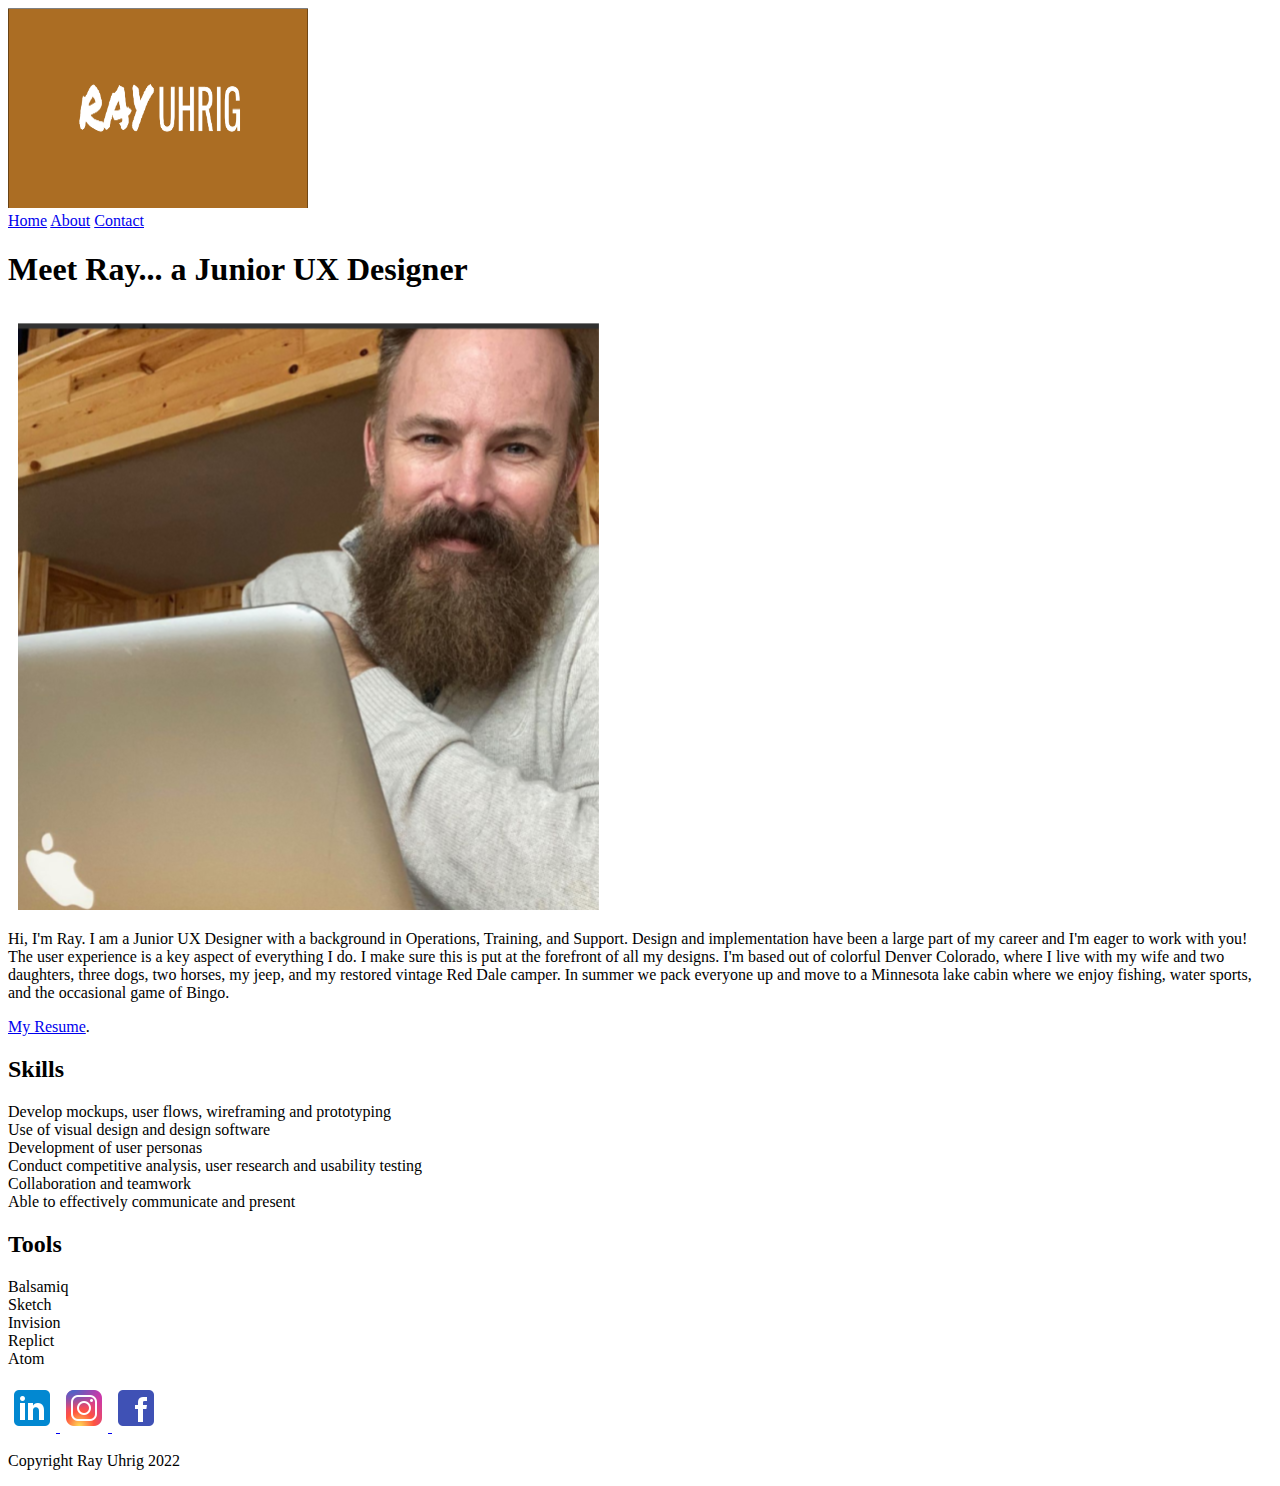
==== about.html @ 43e6d3c8 "Initial commit" ====
<!DOCTYPE html>
<html>

<head>
  <meta charset="utf-8">
  <meta name="author" content="Ray Uhrig">
  <meta name="description" content="My Portfolio">
  <title>My Portfolio</title>
</head>

<body>
  <nav>

    <header>
      <div>
      
        <img src="assets/imgs/my_logo.png" alt="logo" style="width:300px;height:200px;">
        <nav>
          <a href="index.html" target="_blank">Home</a>
          <a href="about.html" target="_blank">About</a>
          <a href="#contact">Contact</a>
        </nav>
      </div>
    </header>

  
    <div>
        <h1>
            Meet Ray... a Junior UX Designer
        </h1>
       
        
          
        </div>
        <div>
          <!-- open row that holds (2) columns for project -->
          <div>
            <!-- open first column (used for image) -->
            <picture>
              <img src="assets/imgs/ray1.png" media="(max-width:767px)"alt="ray"> 
            </picture>
           
          </div><!-- end first column -->
          <div>
            <!-- open second column (used for text) -->
            
            <p>
              <!-- open paragraph -->
              Hi, I'm Ray.  I am a Junior UX Designer with a background in Operations, Training, and Support.  
              Design and implementation have been a large part of my career and I'm eager to work with you!
              The user experience is a key aspect of everything I do.  I make sure this is put at the forefront 
              of all my designs.
              I'm based out of colorful Denver Colorado, where I live with my wife and two daughters, three dogs, 
              two horses, my jeep, and my restored vintage Red Dale camper.  In summer we pack everyone up and move to a Minnesota lake cabin where we enjoy fishing, water sports, and the occasional game of Bingo.             </p><!-- end paragraph -->
            <p>
              <a href="assets/files/Ray_Uhrig_Resume_2022.pdf">My Resume</a>.</p>
            </p>
            <div>
                <h2>Skills</h2>
            </div>
                <li>
                    Develop mockups, user flows, wireframing and prototyping
                </li>
                <li>
                    Use of visual design and design software
                </li>
                <li>
                    Development of user personas
                </li>
                <li>
                    Conduct competitive analysis, user research and usability testing
                </li>
                <li>
                    Collaboration and teamwork 
                </li>
                <li>
                    Able to effectively communicate and present 
                </li>
                <div>
                    <h2>Tools</h2>
                </div>
                    <li>
                        Balsamiq
                    </li>
                    <li>
                        Sketch
                    </li>
                    <li>
                        Invision
                    </li>
                    <li>
                        Replict
                    </li>
                    <li>
                        Atom
                    </li>
            <div>
                <p>
                    
                </p>
            </div>
            
          </div><!-- end second column -->
        </div><!-- end
        

    <footer>
      <footer id="contact"></footer>
      <h2>Get in Touch</h2>
      <p>
        Do you have a UX Design project you are needing help with? If so let me know. I love to set up a time to chat with you about it.
        Call:
        <a href=3031234567> 303.123.4567 </a>
        or email me:
      </p>
      <div>
        <a href="mailto:uhrig97@gmail.com">Email me</a>
     
      </div>
      <div>
        <div>
          <!--Social Media Layout and Placeholders-->
          <a href="https://www.linkedin.com/in/rayuhrig/" target="_blank">
            <img src="assets/imgs/icons8-linkedin-48.png">
          </a>
          <a href="https://www.instagram.com/justaguynamedray/" target="_blank">
            <img src="assets/imgs/icons8-instagram-48.png">
          </a>
          <a href="https://www.facebook.com/ray.uhrig/">
            <img src="assets/imgs/icons8-facebook-48.png">
          </a>
        </div>
        <p>Copyright Ray Uhrig 2022</p>
      </div>
    </footer>
  </div>
</body>

</html>
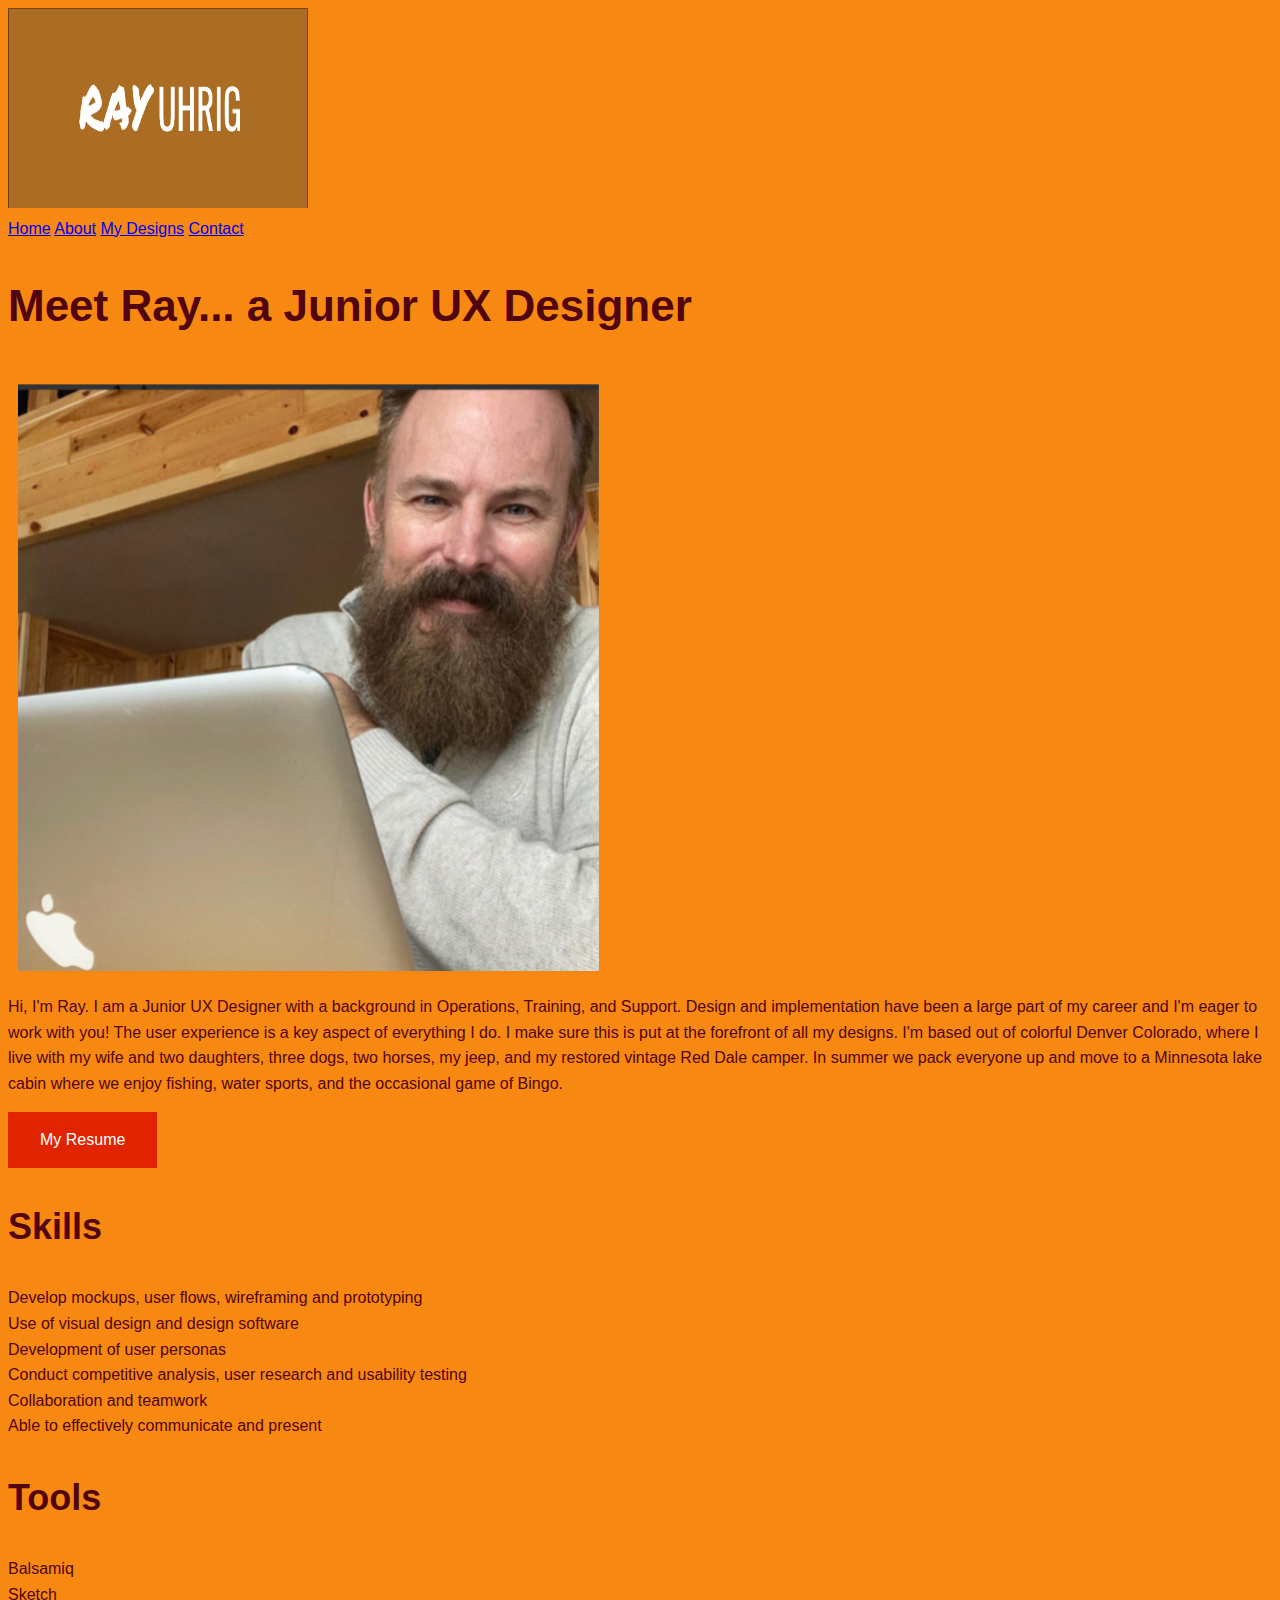
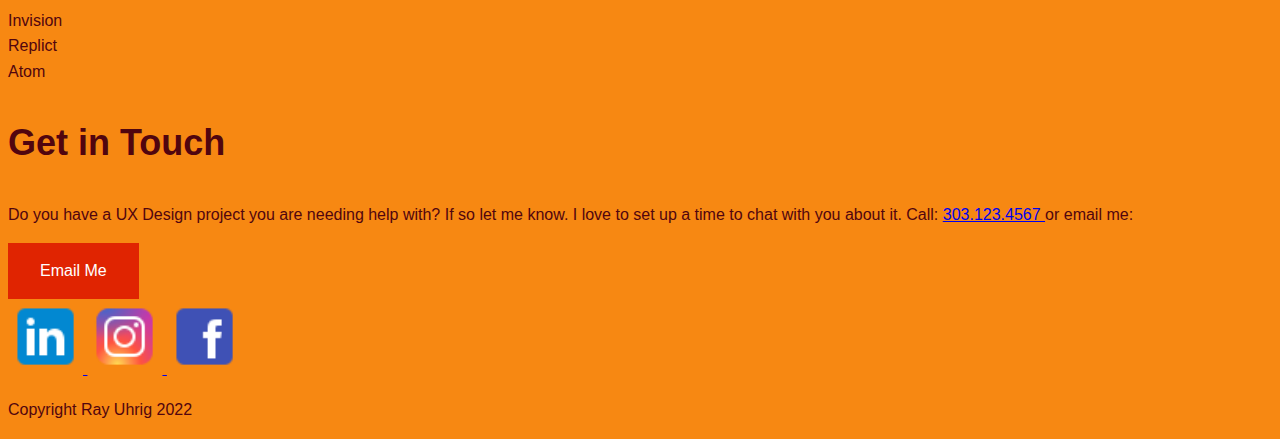
==== commit 22895e78: "update" ====
--- a/about.html
+++ b/about.html
@@ -1,139 +1,157 @@
 <!DOCTYPE html>
 <html>
+  <head>
+    <meta name="viewport" content="width=device-width, initial-scale=1" />
+    <link rel="stylesheet" type="text/css" href="css/style.css" />
+    <meta charset="utf-8" />
+    <meta name="author" content="Ray Uhrig" />
+    <meta name="description" content="My Portfolio" />
+    <title>My Portfolio</title>
+  </head>
 
-<head>
-  <meta charset="utf-8">
-  <meta name="author" content="Ray Uhrig">
-  <meta name="description" content="My Portfolio">
-  <title>My Portfolio</title>
-</head>
+  <body>
+    <link rel="stylesheet" href="./css/styles.css" />
+    <nav>
+      <header>
+        <div>
+          <img
+            src="assets/imgs/my_logo.png"
+            alt="logo"
+            style="width: 300px; height: 200px"
+          />
+          <nav>
+            <a href="index.html" target="_blank">Home</a>
+            <a href="about.html" target="_blank">About</a>
+            <a href="olive.html" target="_blank">My Designs</a>
+            <a href="#contact">Contact</a>
+          </nav>
+        </div>
+      </header>
 
-<body>
-  <nav>
+      <div>
+        <h1>Meet Ray... a Junior UX Designer</h1>
+      </div>
 
-    <header>
+      <!-- open row that holds (2) columns for project -->
       <div>
-      
-        <img src="assets/imgs/my_logo.png" alt="logo" style="width:300px;height:200px;">
-        <nav>
-          <a href="index.html" target="_blank">Home</a>
-          <a href="about.html" target="_blank">About</a>
-          <a href="#contact">Contact</a>
-        </nav>
+        <!-- open first column (used for image) -->
+        <picture>
+          <img src="assets/imgs/ray1.png" media="(max-width:767px)" alt="ray" />
+        </picture>
       </div>
-    </header>
+      <!-- end first column -->
 
-  
-    <div>
-        <h1>
-            Meet Ray... a Junior UX Designer
-        </h1>
-       
+      <!-- open second column (used for text) -->
+
+      <p>
+        <!-- open paragraph -->
+        Hi, I'm Ray. I am a Junior UX Designer with a background in Operations,
+        Training, and Support. Design and implementation have been a large part
+        of my career and I'm eager to work with you! The user experience is a
+        key aspect of everything I do. I make sure this is put at the forefront
+        of all my designs. I'm based out of colorful Denver Colorado, where I
+        live with my wife and two daughters, three dogs, two horses, my jeep,
+        and my restored vintage Red Dale camper. In summer we pack everyone up
+        and move to a Minnesota lake cabin where we enjoy fishing, water sports,
+        and the occasional game of Bingo.
+      </p>
+      <!-- end paragraph -->
+      <p>
+        <a href="assets/files/Ray_Uhrig_Resume_2022.pdf" class="button resume">
+          My Resume</a
+        >
+      </p>
+      <div>
+        <div class="row">
+          <h2>Skills</h2>
+        </div>
+        <li>Develop mockups, user flows, wireframing and prototyping</li>
+        <li>Use of visual design and design software</li>
+        <li>Development of user personas</li>
+        <li>
+          Conduct competitive analysis, user research and usability testing
+        </li>
+        <li>Collaboration and teamwork</li>
+        <li>Able to effectively communicate and present</li>
+        <div>
+          <div class="row">
+            <h2>Tools</h2>
+          </div>
+          <li>Balsamiq</li>
+          <li>Sketch</li>
+          <li>Invision</li>
+          <li>Replict</li>
+          <li>Atom</li>
+          <div>
+            <p></p>
+          </div>
+        </div>
+        <!-- end second column -->
+      </div>
+      <!-- end
         
-          
+
+   
+        <div id="contact"></div>
+
+        <h2>Get in Touch</h2>
+        <p>
+          Do you have a UX Design project you are needing help with? If so let
+          me know. I love to set up a time to chat with you about it. Call:
+          <a href="3031234567"> 303.123.4567 </a>
+          or email me:
+        </p>
+        <div>
+          <a href="mailto:uhrig97@gmail.com" class="button contact">
+            Email Me</a
+          >
         </div>
         <div>
-          <!-- open row that holds (2) columns for project -->
-          <div>
-            <!-- open first column (used for image) -->
-            <picture>
-              <img src="assets/imgs/ray1.png" media="(max-width:767px)"alt="ray"> 
-            </picture>
-           
-          </div><!-- end first column -->
-          <div>
-            <!-- open second column (used for text) -->
-            
-            <p>
-              <!-- open paragraph -->
-              Hi, I'm Ray.  I am a Junior UX Designer with a background in Operations, Training, and Support.  
-              Design and implementation have been a large part of my career and I'm eager to work with you!
-              The user experience is a key aspect of everything I do.  I make sure this is put at the forefront 
-              of all my designs.
-              I'm based out of colorful Denver Colorado, where I live with my wife and two daughters, three dogs, 
-              two horses, my jeep, and my restored vintage Red Dale camper.  In summer we pack everyone up and move to a Minnesota lake cabin where we enjoy fishing, water sports, and the occasional game of Bingo.             </p><!-- end paragraph -->
-            <p>
-              <a href="assets/files/Ray_Uhrig_Resume_2022.pdf">My Resume</a>.</p>
-            </p>
-            <div>
-                <h2>Skills</h2>
-            </div>
-                <li>
-                    Develop mockups, user flows, wireframing and prototyping
-                </li>
-                <li>
-                    Use of visual design and design software
-                </li>
-                <li>
-                    Development of user personas
-                </li>
-                <li>
-                    Conduct competitive analysis, user research and usability testing
-                </li>
-                <li>
-                    Collaboration and teamwork 
-                </li>
-                <li>
-                    Able to effectively communicate and present 
-                </li>
-                <div>
-                    <h2>Tools</h2>
-                </div>
-                    <li>
-                        Balsamiq
-                    </li>
-                    <li>
-                        Sketch
-                    </li>
-                    <li>
-                        Invision
-                    </li>
-                    <li>
-                        Replict
-                    </li>
-                    <li>
-                        Atom
-                    </li>
-            <div>
-                <p>
-                    
-                </p>
-            </div>
-            
-          </div><!-- end second column -->
-        </div><!-- end
-        
+          <div class="social-icons">
+            <!--Social Media Layout and Placeholders-->
 
-    <footer>
-      <footer id="contact"></footer>
-      <h2>Get in Touch</h2>
-      <p>
-        Do you have a UX Design project you are needing help with? If so let me know. I love to set up a time to chat with you about it.
-        Call:
-        <a href=3031234567> 303.123.4567 </a>
-        or email me:
-      </p>
-      <div>
-        <a href="mailto:uhrig97@gmail.com">Email me</a>
-     
-      </div>
-      <div>
+      <footer>
+        <footer id="contact"></footer>
+        <h2>Get in Touch</h2>
+        <p>
+          Do you have a UX Design project you are needing help with? If so let
+          me know. I love to set up a time to chat with you about it. Call:
+          <a href="3031234567"> 303.123.4567 </a>
+          or email me:
+        </p>
         <div>
-          <!--Social Media Layout and Placeholders-->
-          <a href="https://www.linkedin.com/in/rayuhrig/" target="_blank">
-            <img src="assets/imgs/icons8-linkedin-48.png">
-          </a>
-          <a href="https://www.instagram.com/justaguynamedray/" target="_blank">
-            <img src="assets/imgs/icons8-instagram-48.png">
-          </a>
-          <a href="https://www.facebook.com/ray.uhrig/">
-            <img src="assets/imgs/icons8-facebook-48.png">
-          </a>
+          <a href="mailto:uhrig97@gmail.com" class="button contact">
+            Email Me</a
+          >
         </div>
-        <p>Copyright Ray Uhrig 2022</p>
-      </div>
-    </footer>
-  </div>
-</body>
-
+        <div>
+          <div class="social-icons">
+            <!--Social Media Layout and Placeholders-->
+            <a href="https://www.linkedin.com/in/rayuhrig/" target="_blank">
+              <img
+                src="assets/imgs/icons8-linkedin-48.png"
+                style="width: 75px; height: 75px"
+              />
+            </a>
+            <a
+              href="https://www.instagram.com/justaguynamedray/"
+              target="_blank"
+            >
+              <img
+                src="assets/imgs/icons8-instagram-48.png"
+                style="width: 75px; height: 75px"
+              />
+            </a>
+            <a href="https://www.facebook.com/ray.uhrig/">
+              <img
+                src="assets/imgs/icons8-facebook-48.png"
+                style="width: 75px; height: 75px"
+              />
+            </a>
+          </div>
+          <p>Copyright Ray Uhrig 2022</p>
+        </div>
+      </footer>
+    </nav>
+  </body>
 </html>
--- a/css/style.css
+++ b/css/style.css
@@ -0,0 +1,75 @@
+body {
+  background-color: #f78812;
+  font-family: Roboto, sans-serif;
+  font-size: 16px;
+  line-height: 1.6;
+  color: #51050f;
+}
+
+h1 {
+  font-size: 2.75em;
+  font-weight: 700;
+}
+
+h2 {
+  font-size: 2.25em;
+  font-weight: 700;
+}
+
+h3 {
+  font-size: 1.75em;
+  font-weight: 400;
+}
+
+h4 {
+  font-size: 1.35em;
+  font-weight: 400;
+}
+
+.button.contact {
+  background-color: #e02401;
+  border: none;
+  color: white;
+  padding: 15px 32px;
+  text-align: center;
+  text-decoration: none;
+  display: inline-block;
+  font-size: 16px;
+}
+
+.button.contact:hover {
+  background-color: #51050f;
+  color: #ffffff;
+}
+
+.button.olive {
+  background-color: #e02401;
+  border: none;
+  color: white;
+  padding: 15px 32px;
+  text-align: center;
+  text-decoration: none;
+  display: inline-block;
+  font-size: 16px;
+}
+
+.button.olive:hover {
+  background-color: #51050f;
+  color: #ffffff;
+}
+
+.button.resume {
+  background-color: #e02401;
+  border: none;
+  color: white;
+  padding: 15px 32px;
+  text-align: center;
+  text-decoration: none;
+  display: inline-block;
+  font-size: 16px;
+}
+
+.button.resume:hover {
+  background-color: #51050f;
+  color: #ffffff;
+}
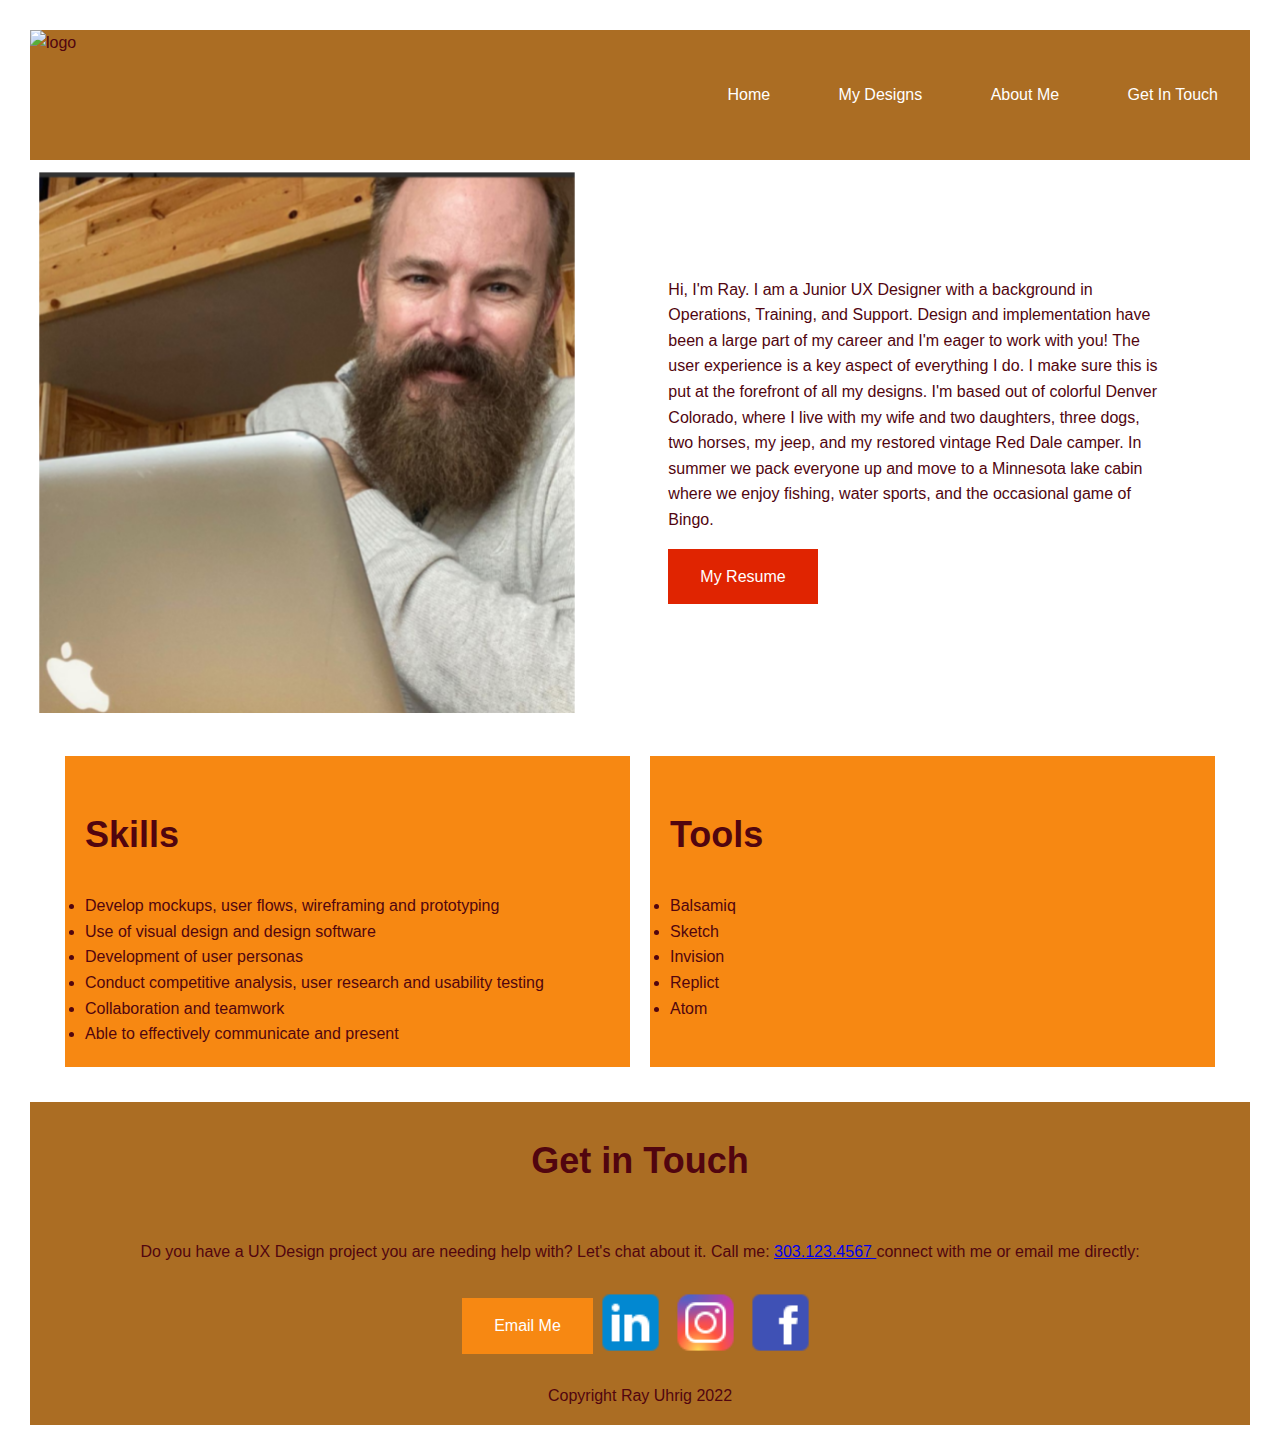
==== commit a4d8d60c: "Updated" ====
--- a/about.html
+++ b/about.html
@@ -6,65 +6,77 @@
     <meta charset="utf-8" />
     <meta name="author" content="Ray Uhrig" />
     <meta name="description" content="My Portfolio" />
+
     <title>My Portfolio</title>
+    <link rel="icon" type="image/x-icon" href="/assets/favicon/favicon.ico" />
   </head>
 
   <body>
     <link rel="stylesheet" href="./css/styles.css" />
     <nav>
       <header>
-        <div>
+        <!--start of header section-->
+        <div class="header">
           <img
-            src="assets/imgs/my_logo.png"
+            src="assets/favicon/favicon.ico"
             alt="logo"
-            style="width: 300px; height: 200px"
+            style="width: 250px; height: 130px"
           />
+
           <nav>
-            <a href="index.html" target="_blank">Home</a>
-            <a href="about.html" target="_blank">About</a>
-            <a href="olive.html" target="_blank">My Designs</a>
-            <a href="#contact">Contact</a>
+            <a href="index.html" class="button design" target="_blank">Home</a>
+            <a href="olive.html" class="button design" target="_blank"
+              >My Designs</a
+            >
+            <a href="about.html" class="button design" target="_blank"
+              >About Me</a
+            >
+            <a href="#contact" class="button design">Get In Touch</a>
           </nav>
         </div>
       </header>
+    </nav>
+    <nav>
+      <div class="aboutcolumn">
+        <!-- open row that holds (2) columns for project -->
+        <div class="aboutcolumn1">
+          <!-- open first column (used for image) -->
+          <picture>
+            <img src="assets/imgs/ray1.png" alt="ray" width="100%" />
+          </picture>
+        </div>
+        <!-- end first column -->
 
-      <div>
-        <h1>Meet Ray... a Junior UX Designer</h1>
+        <!-- open second column (used for text) -->
+        <div class="aboutcolumn2">
+          <p>
+            <!-- open paragraph -->
+            Hi, I'm Ray. I am a Junior UX Designer with a background in
+            Operations, Training, and Support. Design and implementation have
+            been a large part of my career and I'm eager to work with you! The
+            user experience is a key aspect of everything I do. I make sure this
+            is put at the forefront of all my designs. I'm based out of colorful
+            Denver Colorado, where I live with my wife and two daughters, three
+            dogs, two horses, my jeep, and my restored vintage Red Dale camper.
+            In summer we pack everyone up and move to a Minnesota lake cabin
+            where we enjoy fishing, water sports, and the occasional game of
+            Bingo.
+          </p>
+          <!-- end paragraph -->
+          <p>
+            <a
+              href="assets/files/Ray_Uhrig_Resume_2022.pdf"
+              class="button resume"
+            >
+              My Resume</a
+            >
+          </p>
+        </div>
       </div>
-
-      <!-- open row that holds (2) columns for project -->
-      <div>
-        <!-- open first column (used for image) -->
-        <picture>
-          <img src="assets/imgs/ray1.png" media="(max-width:767px)" alt="ray" />
-        </picture>
-      </div>
-      <!-- end first column -->
-
-      <!-- open second column (used for text) -->
-
-      <p>
-        <!-- open paragraph -->
-        Hi, I'm Ray. I am a Junior UX Designer with a background in Operations,
-        Training, and Support. Design and implementation have been a large part
-        of my career and I'm eager to work with you! The user experience is a
-        key aspect of everything I do. I make sure this is put at the forefront
-        of all my designs. I'm based out of colorful Denver Colorado, where I
-        live with my wife and two daughters, three dogs, two horses, my jeep,
-        and my restored vintage Red Dale camper. In summer we pack everyone up
-        and move to a Minnesota lake cabin where we enjoy fishing, water sports,
-        and the occasional game of Bingo.
-      </p>
-      <!-- end paragraph -->
-      <p>
-        <a href="assets/files/Ray_Uhrig_Resume_2022.pdf" class="button resume">
-          My Resume</a
-        >
-      </p>
-      <div>
-        <div class="row">
-          <h2>Skills</h2>
-        </div>
+    </nav>
+    <div class="row">
+      <div class="side">
+        <h2>Skills</h2>
         <li>Develop mockups, user flows, wireframing and prototyping</li>
         <li>Use of visual design and design software</li>
         <li>Development of user personas</li>
@@ -73,59 +85,40 @@
         </li>
         <li>Collaboration and teamwork</li>
         <li>Able to effectively communicate and present</li>
-        <div>
-          <div class="row">
-            <h2>Tools</h2>
-          </div>
-          <li>Balsamiq</li>
-          <li>Sketch</li>
-          <li>Invision</li>
-          <li>Replict</li>
-          <li>Atom</li>
-          <div>
-            <p></p>
-          </div>
+      </div>
+      <div class="main">
+        <h2>Tools</h2>
+        <li>Balsamiq</li>
+        <li>Sketch</li>
+        <li>Invision</li>
+        <li>Replict</li>
+        <li>Atom</li>
+
+        <p></p>
+      </div>
+    </div>
+
+    <!--Social Media Layout and Placeholders-->
+
+    <footer id="contact">
+      <nav>
+        <div class="footer1">
+          <h2>Get in Touch</h2>
         </div>
-        <!-- end second column -->
-      </div>
-      <!-- end
-        
-
-   
-        <div id="contact"></div>
-
-        <h2>Get in Touch</h2>
-        <p>
-          Do you have a UX Design project you are needing help with? If so let
-          me know. I love to set up a time to chat with you about it. Call:
-          <a href="3031234567"> 303.123.4567 </a>
-          or email me:
-        </p>
-        <div>
-          <a href="mailto:uhrig97@gmail.com" class="button contact">
-            Email Me</a
-          >
+        <div class="footer1">
+          <p style="margin: 20px">
+            Do you have a UX Design project you are needing help with? Let's
+            chat about it. Call me:
+            <a href="3031234567"> 303.123.4567 </a>
+            connect with me or email me directly:
+          </p>
         </div>
         <div>
-          <div class="social-icons">
-            <!--Social Media Layout and Placeholders-->
+          <div class="footer1">
+            <a href="mailto:uhrig97@gmail.com" class="button contact">
+              Email Me</a
+            >
 
-      <footer>
-        <footer id="contact"></footer>
-        <h2>Get in Touch</h2>
-        <p>
-          Do you have a UX Design project you are needing help with? If so let
-          me know. I love to set up a time to chat with you about it. Call:
-          <a href="3031234567"> 303.123.4567 </a>
-          or email me:
-        </p>
-        <div>
-          <a href="mailto:uhrig97@gmail.com" class="button contact">
-            Email Me</a
-          >
-        </div>
-        <div>
-          <div class="social-icons">
             <!--Social Media Layout and Placeholders-->
             <a href="https://www.linkedin.com/in/rayuhrig/" target="_blank">
               <img
@@ -149,9 +142,11 @@
               />
             </a>
           </div>
-          <p>Copyright Ray Uhrig 2022</p>
+          <div class="footer1">
+            <p>Copyright Ray Uhrig 2022</p>
+          </div>
         </div>
-      </footer>
-    </nav>
+      </nav>
+    </footer>
   </body>
 </html>
--- a/css/style.css
+++ b/css/style.css
@@ -1,9 +1,11 @@
 body {
-  background-color: #f78812;
+  background-color: #ffffff;
   font-family: Roboto, sans-serif;
   font-size: 16px;
   line-height: 1.6;
   color: #51050f;
+  padding: 20px;
+  margin: 10px;
 }
 
 h1 {
@@ -27,7 +29,7 @@
 }
 
 .button.contact {
-  background-color: #e02401;
+  background-color: #f78812;
   border: none;
   color: white;
   padding: 15px 32px;
@@ -38,12 +40,11 @@
 }
 
 .button.contact:hover {
-  background-color: #51050f;
-  color: #ffffff;
-}
-
+  background-color: #e02401;
+  color: #ffffff;
+}
 .button.olive {
-  background-color: #e02401;
+  background-color: #ab6d23;
   border: none;
   color: white;
   padding: 15px 32px;
@@ -54,7 +55,40 @@
 }
 
 .button.olive:hover {
-  background-color: #51050f;
+  background-color: #e02401;
+  color: #ffffff;
+}
+
+.button.trivel {
+  background-color: #ab6d23;
+  border: none;
+  color: white;
+  padding: 15px 32px;
+  text-align: center;
+  text-decoration: none;
+  display: inline-block;
+  font-size: 16px;
+}
+
+.button.trivel:hover {
+  background-color: #e02401;
+  color: #ffffff;
+}
+
+.button.design {
+  background-color: #ab6d23;
+  border: none;
+  color: white;
+  padding: 15px 32px;
+  text-align: right;
+  text-decoration: none;
+  display: inline-block;
+  position: relative;
+  font-size: 16px;
+}
+
+.button.design:hover {
+  background-color: #e02401;
   color: #ffffff;
 }
 
@@ -73,3 +107,94 @@
   background-color: #51050f;
   color: #ffffff;
 }
+
+.header {
+  background-color: #ab6d23;
+  display: flex;
+  justify-content: space-between;
+  align-items: center;
+}
+
+.footer1 {
+  display: flex;
+  justify-content: center;
+  background-color: #ab6d23;
+  align-items: center;
+}
+
+.twoColumn {
+  width: 48%;
+  display: inline-grid;
+  background-color: #f78812;
+  padding: 10px;
+  justify-content: center;
+  height: 200;
+}
+
+.aboutcolumn1 {
+  width: 48%;
+  background-color: #ffffff;
+}
+
+.aboutcolumn {
+  display: flex;
+  align-items: center;
+  justify-content: center;
+}
+
+.aboutcolumn2 {
+  background-color: #ffffff;
+  width: 48%;
+  padding: 30px;
+  margin: 55px;
+}
+
+.column24 {
+  float: left;
+  width: 52%;
+  padding: 10px;
+  height: 300px;
+}
+
+.column25 {
+  float: left;
+  width: 40%;
+  padding: 10px;
+  height: 300px;
+}
+
+.row:after {
+  content: "";
+  display: table;
+  clear: both;
+}
+
+* {
+  box-sizing: border-box;
+}
+
+.center {
+  text-align: center;
+}
+.row {
+  display: flex;
+  flex-wrap: wrap;
+  justify-content: space-between;
+  margin: 25px;
+}
+
+.side {
+  flex: 45%;
+  background-color: #f78812;
+  padding: 20px;
+  margin: 10px;
+}
+
+.main {
+  flex: 45%;
+  background-color: #f78812;
+  padding: 20px;
+  margin: 10px;
+}
+
+
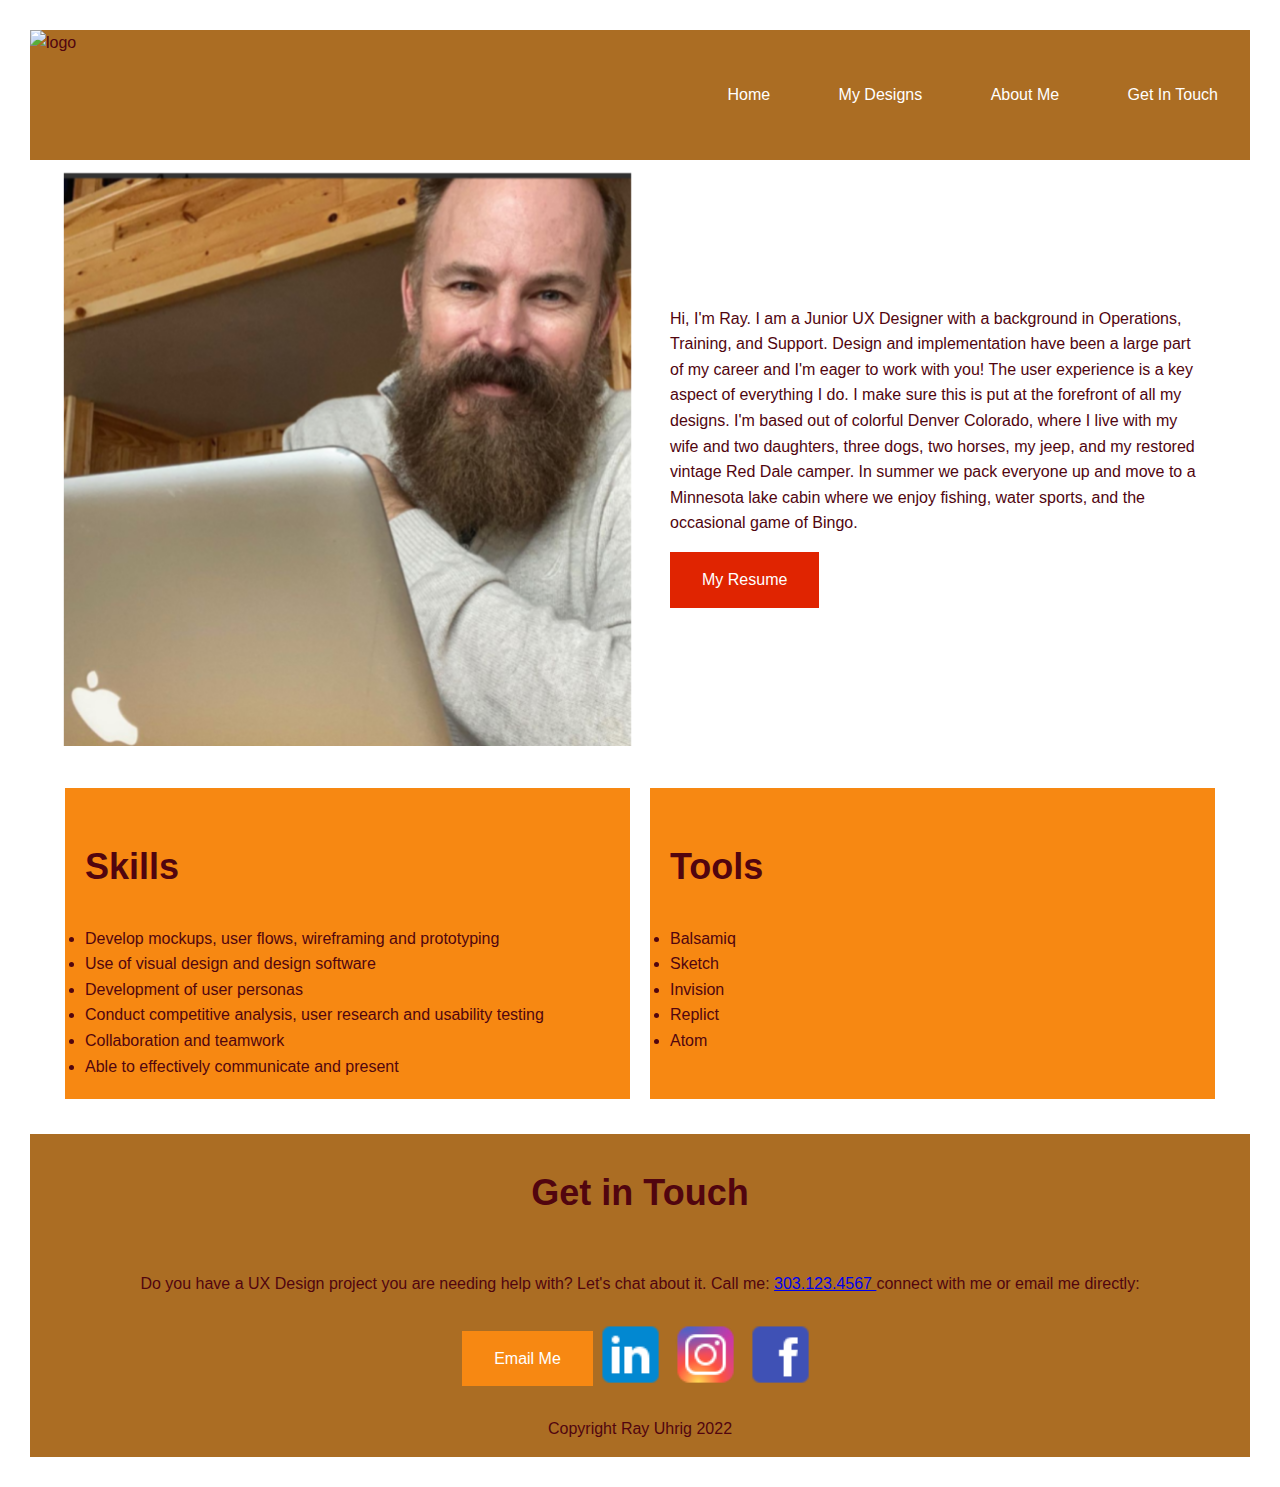
==== commit 9ac8a95a: "updates" ====
--- a/about.html
+++ b/about.html
@@ -24,11 +24,11 @@
           />
 
           <nav>
-            <a href="index.html" class="button design" target="_blank">Home</a>
-            <a href="olive.html" class="button design" target="_blank"
+            <a href="index.html" class="button design" target="_self">Home</a>
+            <a href="home.html" class="button design" target="_self"
               >My Designs</a
             >
-            <a href="about.html" class="button design" target="_blank"
+            <a href="about.html" class="button design" target="_self"
               >About Me</a
             >
             <a href="#contact" class="button design">Get In Touch</a>
@@ -124,6 +124,7 @@
               <img
                 src="assets/imgs/icons8-linkedin-48.png"
                 style="width: 75px; height: 75px"
+                alt="linkedin logo"
               />
             </a>
             <a
@@ -133,12 +134,14 @@
               <img
                 src="assets/imgs/icons8-instagram-48.png"
                 style="width: 75px; height: 75px"
+                alt="instagram logo"
               />
             </a>
             <a href="https://www.facebook.com/ray.uhrig/">
               <img
                 src="assets/imgs/icons8-facebook-48.png"
                 style="width: 75px; height: 75px"
+                alt="facebook logo"
               />
             </a>
           </div>
--- a/css/style.css
+++ b/css/style.css
@@ -146,7 +146,6 @@
   background-color: #ffffff;
   width: 48%;
   padding: 30px;
-  margin: 55px;
 }
 
 .column24 {
@@ -196,5 +195,3 @@
   padding: 20px;
   margin: 10px;
 }
-
-
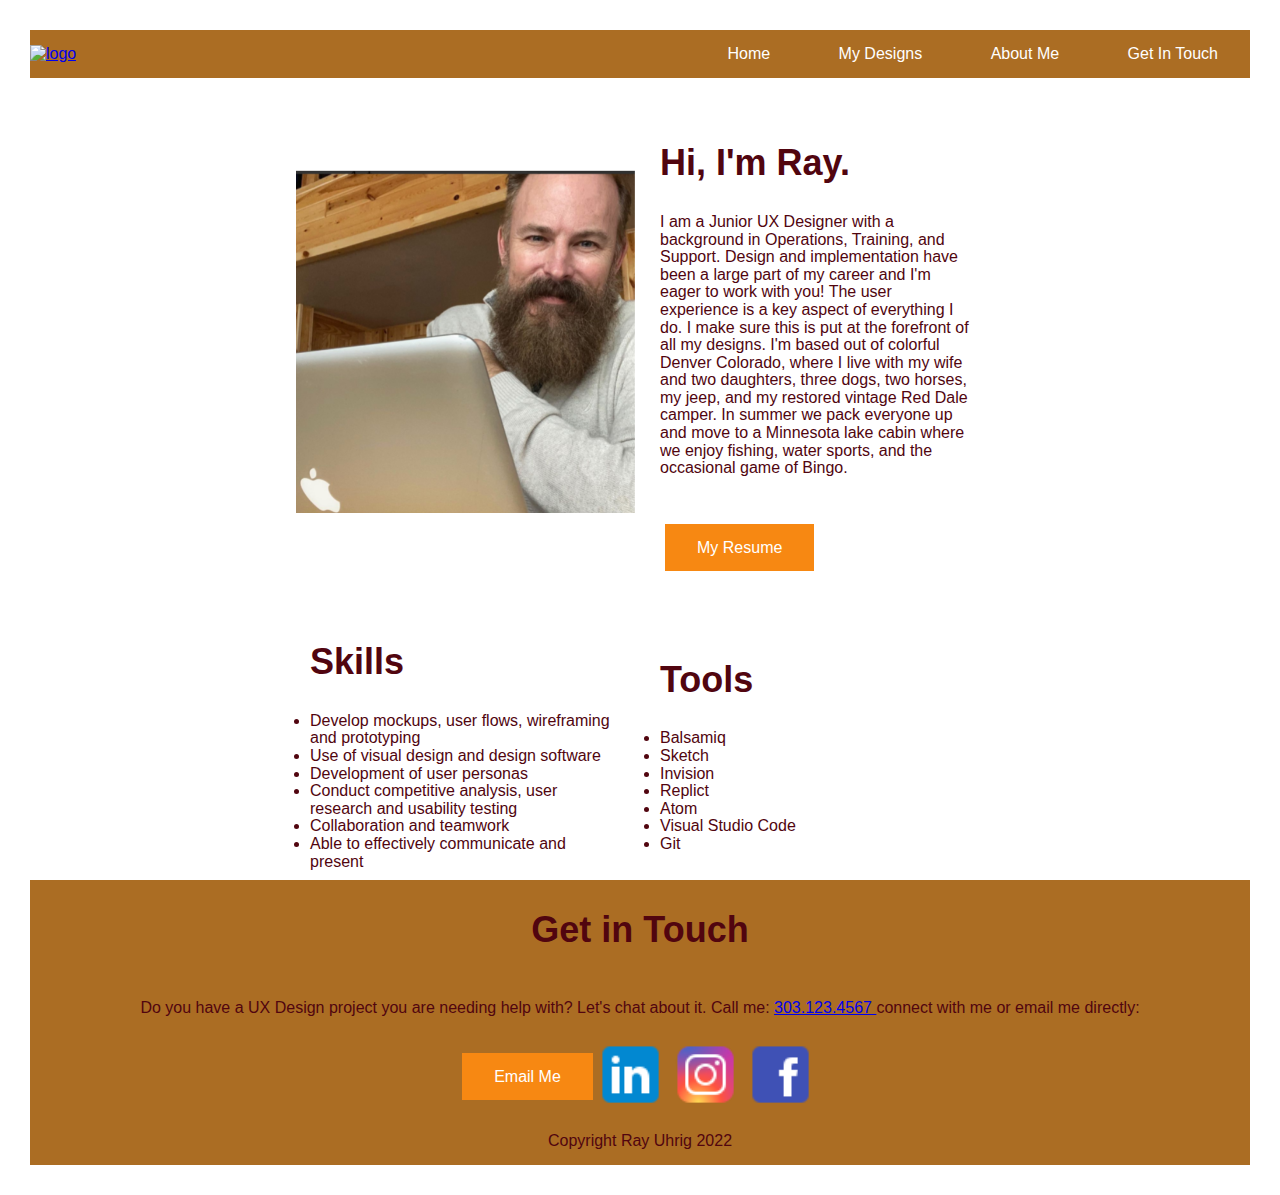
==== commit de8dd419: "updated" ====
--- a/about.html
+++ b/about.html
@@ -8,20 +8,22 @@
     <meta name="description" content="My Portfolio" />
 
     <title>My Portfolio</title>
-    <link rel="icon" type="image/x-icon" href="/assets/favicon/favicon.ico" />
+    <link rel="icon" type="image/x-icon" href="assets/favicon/favicon.ico" />
   </head>
 
   <body>
-    <link rel="stylesheet" href="./css/styles.css" />
+    <link rel="stylesheet" href="css/styles.css" />
     <nav>
       <header>
         <!--start of header section-->
         <div class="header">
-          <img
-            src="assets/favicon/favicon.ico"
-            alt="logo"
-            style="width: 250px; height: 130px"
-          />
+          <a href="index.html">
+            <img
+              src="assets/favicon/favicon.ico"
+              alt="logo"
+              style="width: 250px; height: 130px"
+            />
+          </a>
 
           <nav>
             <a href="index.html" class="button design" target="_self">Home</a>
@@ -37,67 +39,75 @@
       </header>
     </nav>
     <nav>
-      <div class="aboutcolumn">
-        <!-- open row that holds (2) columns for project -->
-        <div class="aboutcolumn1">
-          <!-- open first column (used for image) -->
-          <picture>
-            <img src="assets/imgs/ray1.png" alt="ray" width="100%" />
-          </picture>
+      <div id="work-project" class="maxWidth">
+        <div class="row">
+          <!-- open row that holds (2) columns for project -->
+          <div class="column col-sm-100 col-md-50">
+            <div class="imgwrapper">
+              <!-- open first column (used for image) -->
+              <picture>
+                <img src="assets/imgs/ray1.png" alt="ray" width="100%" />
+              </picture>
+            </div>
+          </div>
+          <!-- end first column -->
+
+          <!-- open second column (used for text) -->
+          <div class="column col-sm-100 col-md-50">
+            <div class="descWrapper">
+              <p>
+                <!-- open paragraph -->
+                <h2> Hi, I'm Ray. </h2>
+                I am a Junior UX Designer with a background in
+                Operations, Training, and Support. Design and implementation
+                have been a large part of my career and I'm eager to work with
+                you! The user experience is a key aspect of everything I do. I
+                make sure this is put at the forefront of all my designs. I'm
+                based out of colorful Denver Colorado, where I live with my wife
+                and two daughters, three dogs, two horses, my jeep, and my
+                restored vintage Red Dale camper. In summer we pack everyone up
+                and move to a Minnesota lake cabin where we enjoy fishing, water
+                sports, and the occasional game of Bingo.
+              </p>
+              <!-- end paragraph -->
+              <p>
+                <a href="assets/files/Ray_Uhrig_Resume_2022.pdf" class="button">
+                  My Resume</a
+                >
+              </p>
+            </div>
+          </div>
         </div>
-        <!-- end first column -->
-
-        <!-- open second column (used for text) -->
-        <div class="aboutcolumn2">
-          <p>
-            <!-- open paragraph -->
-            Hi, I'm Ray. I am a Junior UX Designer with a background in
-            Operations, Training, and Support. Design and implementation have
-            been a large part of my career and I'm eager to work with you! The
-            user experience is a key aspect of everything I do. I make sure this
-            is put at the forefront of all my designs. I'm based out of colorful
-            Denver Colorado, where I live with my wife and two daughters, three
-            dogs, two horses, my jeep, and my restored vintage Red Dale camper.
-            In summer we pack everyone up and move to a Minnesota lake cabin
-            where we enjoy fishing, water sports, and the occasional game of
-            Bingo.
-          </p>
-          <!-- end paragraph -->
-          <p>
-            <a
-              href="assets/files/Ray_Uhrig_Resume_2022.pdf"
-              class="button resume"
-            >
-              My Resume</a
-            >
-          </p>
+        <div class="row">
+          <div class="column1 col-sm-100 col-md-50">
+            <div class="descWrapper">
+              <h2>Skills</h2>
+              <li>Develop mockups, user flows, wireframing and prototyping</li>
+              <li>Use of visual design and design software</li>
+              <li>Development of user personas</li>
+              <li>
+                Conduct competitive analysis, user research and usability
+                testing
+              </li>
+              <li>Collaboration and teamwork</li>
+              <li>Able to effectively communicate and present</li>
+            </div>
+          </div>
+          <div class="column2 col-sm-100 col-md-50">
+            <div class="descWrapper">
+              <h2>Tools</h2>
+              <li>Balsamiq</li>
+              <li>Sketch</li>
+              <li>Invision</li>
+              <li>Replict</li>
+              <li>Atom</li>
+              <li>Visual Studio Code</li>
+              <li>Git</li>
+            </div>
+          </div>
         </div>
       </div>
     </nav>
-    <div class="row">
-      <div class="side">
-        <h2>Skills</h2>
-        <li>Develop mockups, user flows, wireframing and prototyping</li>
-        <li>Use of visual design and design software</li>
-        <li>Development of user personas</li>
-        <li>
-          Conduct competitive analysis, user research and usability testing
-        </li>
-        <li>Collaboration and teamwork</li>
-        <li>Able to effectively communicate and present</li>
-      </div>
-      <div class="main">
-        <h2>Tools</h2>
-        <li>Balsamiq</li>
-        <li>Sketch</li>
-        <li>Invision</li>
-        <li>Replict</li>
-        <li>Atom</li>
-
-        <p></p>
-      </div>
-    </div>
-
     <!--Social Media Layout and Placeholders-->
 
     <footer id="contact">
@@ -115,9 +125,7 @@
         </div>
         <div>
           <div class="footer1">
-            <a href="mailto:uhrig97@gmail.com" class="button contact">
-              Email Me</a
-            >
+            <a href="mailto:uhrig97@gmail.com" class="button"> Email Me</a>
 
             <!--Social Media Layout and Placeholders-->
             <a href="https://www.linkedin.com/in/rayuhrig/" target="_blank">
--- a/css/style.css
+++ b/css/style.css
@@ -2,7 +2,7 @@
   background-color: #ffffff;
   font-family: Roboto, sans-serif;
   font-size: 16px;
-  line-height: 1.6;
+  line-height: 1.1;
   color: #51050f;
   padding: 20px;
   margin: 10px;
@@ -28,7 +28,7 @@
   font-weight: 400;
 }
 
-.button.contact {
+.button {
   background-color: #f78812;
   border: none;
   color: white;
@@ -39,72 +39,17 @@
   font-size: 16px;
 }
 
-.button.contact:hover {
-  background-color: #e02401;
-  color: #ffffff;
-}
-.button.olive {
-  background-color: #ab6d23;
-  border: none;
-  color: white;
-  padding: 15px 32px;
-  text-align: center;
-  text-decoration: none;
-  display: inline-block;
-  font-size: 16px;
-}
-
-.button.olive:hover {
-  background-color: #e02401;
-  color: #ffffff;
-}
-
-.button.trivel {
-  background-color: #ab6d23;
-  border: none;
-  color: white;
-  padding: 15px 32px;
-  text-align: center;
-  text-decoration: none;
-  display: inline-block;
-  font-size: 16px;
-}
-
-.button.trivel:hover {
+.button.hover {
   background-color: #e02401;
   color: #ffffff;
 }
 
 .button.design {
   background-color: #ab6d23;
-  border: none;
-  color: white;
-  padding: 15px 32px;
-  text-align: right;
-  text-decoration: none;
-  display: inline-block;
-  position: relative;
-  font-size: 16px;
 }
 
 .button.design:hover {
   background-color: #e02401;
-  color: #ffffff;
-}
-
-.button.resume {
-  background-color: #e02401;
-  border: none;
-  color: white;
-  padding: 15px 32px;
-  text-align: center;
-  text-decoration: none;
-  display: inline-block;
-  font-size: 16px;
-}
-
-.button.resume:hover {
-  background-color: #51050f;
   color: #ffffff;
 }
 
@@ -122,52 +67,6 @@
   align-items: center;
 }
 
-.twoColumn {
-  width: 48%;
-  display: inline-grid;
-  background-color: #f78812;
-  padding: 10px;
-  justify-content: center;
-  height: 200;
-}
-
-.aboutcolumn1 {
-  width: 48%;
-  background-color: #ffffff;
-}
-
-.aboutcolumn {
-  display: flex;
-  align-items: center;
-  justify-content: center;
-}
-
-.aboutcolumn2 {
-  background-color: #ffffff;
-  width: 48%;
-  padding: 30px;
-}
-
-.column24 {
-  float: left;
-  width: 52%;
-  padding: 10px;
-  height: 300px;
-}
-
-.column25 {
-  float: left;
-  width: 40%;
-  padding: 10px;
-  height: 300px;
-}
-
-.row:after {
-  content: "";
-  display: table;
-  clear: both;
-}
-
 * {
   box-sizing: border-box;
 }
@@ -175,11 +74,18 @@
 .center {
   text-align: center;
 }
-.row {
-  display: flex;
-  flex-wrap: wrap;
-  justify-content: space-between;
-  margin: 25px;
+
+.main {
+  flex: 45%;
+  background-color: #f78812;
+  padding: 20px;
+  margin: 10px;
+}
+
+.row:after {
+  content: "";
+  display: table;
+  clear: both;
 }
 
 .side {
@@ -189,9 +95,64 @@
   margin: 10px;
 }
 
-.main {
-  flex: 45%;
-  background-color: #f78812;
-  padding: 20px;
-  margin: 10px;
+.row {
+  display: flex;
+  flex-direction: row;
+  align-items: center;
 }
+
+.column {
+  width: 100%;
+}
+
+.maxWidth {
+  max-width: 700px;
+  margin: auto;
+}
+
+.col-md-60 {
+  width: 60%;
+}
+
+.col-md-40 {
+  width: 40%;
+}
+.col-md-50 {
+  width: 50%;
+}
+
+.customtext {
+  line-height: 1.1;
+  padding: 20px 30px;
+}
+
+.descWrapper {
+  padding: 10px 20px;
+}
+
+.descWrapper p {
+  font-size: 16px;
+  padding: 5px;
+  background: #ffffff;
+  color: rgb(0, 0, 0);
+  line-height: 1.1;
+}
+
+@media only screen and (max-width: 700px) {
+  .row {
+    flex-direction: column;
+  }
+  .col-sm-60 {
+    width: 60%;
+  }
+
+  .col-sm-40 {
+    width: 40%;
+  }
+  .col-sm-50 {
+    width: 50%;
+  }
+  .col-sm-100 {
+    width: 100%;
+  }
+}
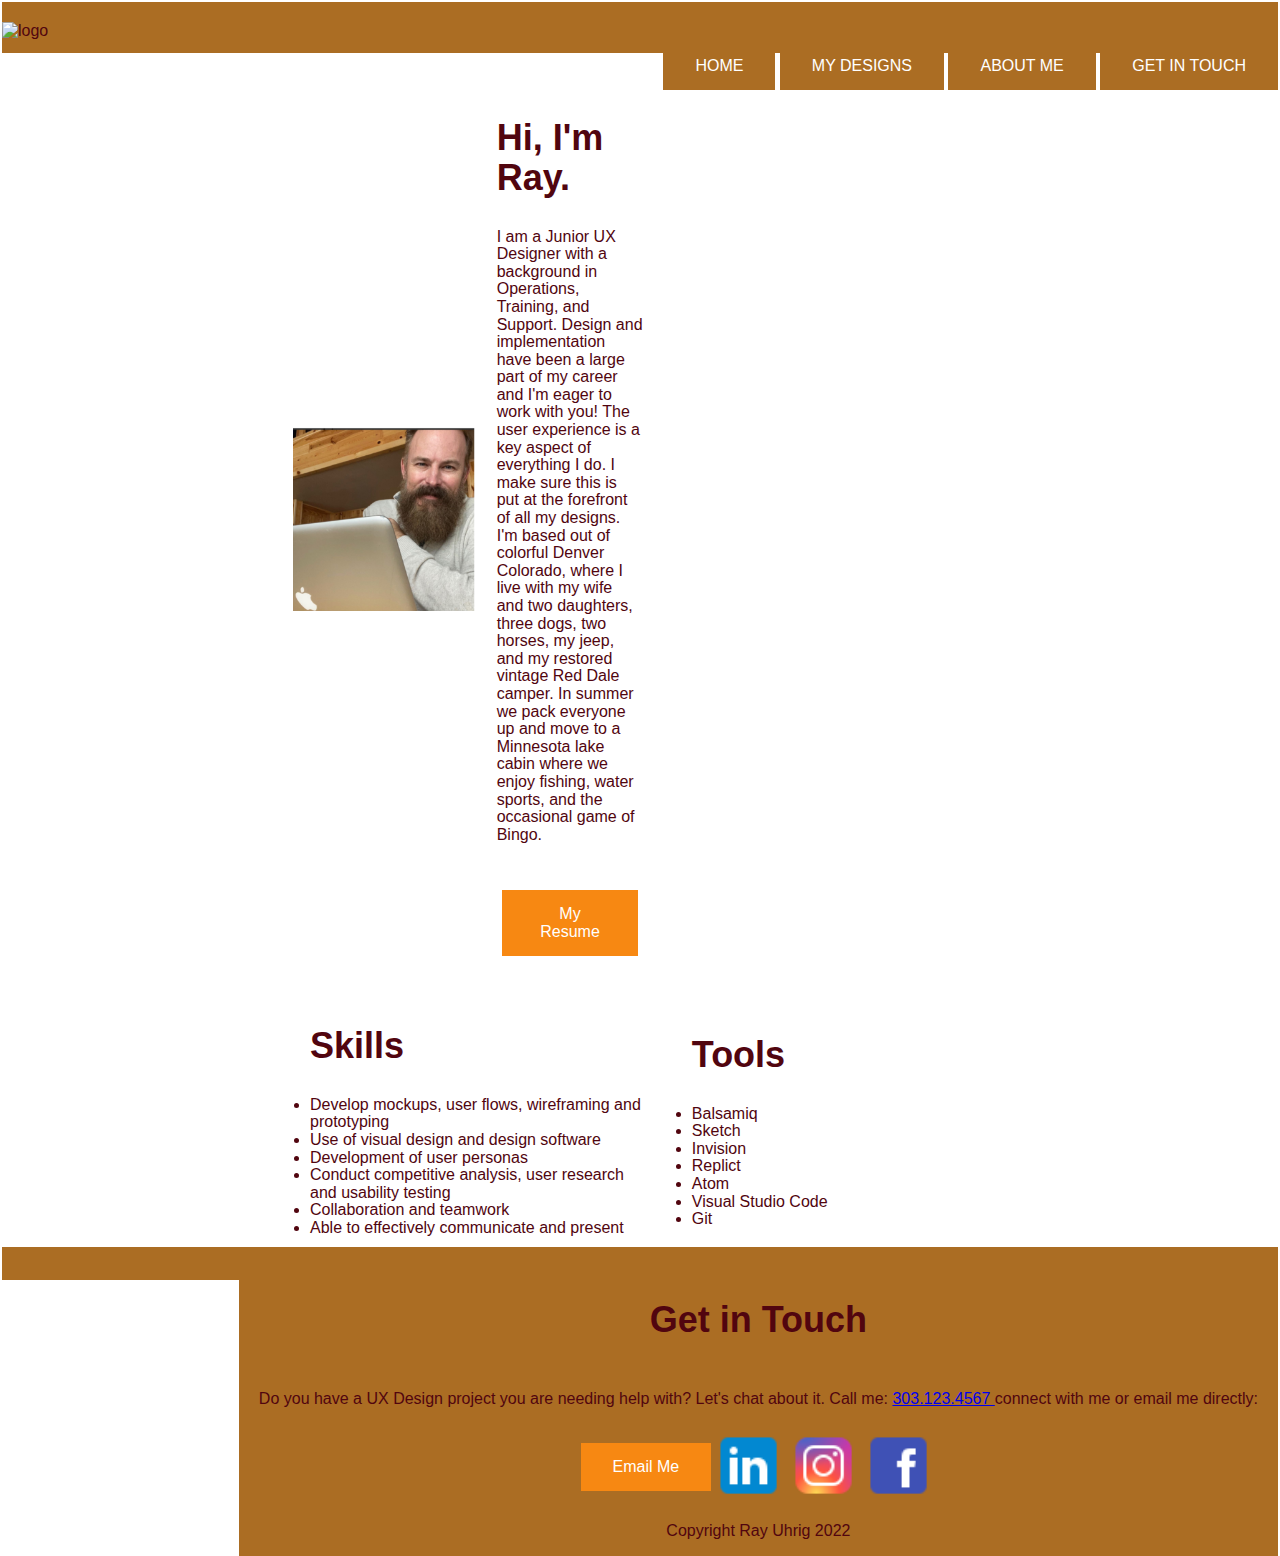
==== commit c0f352e2: "updated with Javascript" ====
--- a/about.html
+++ b/about.html
@@ -1,44 +1,70 @@
 <!DOCTYPE html>
 <html>
   <head>
+    <meta charset="utf-8" />
     <meta name="viewport" content="width=device-width, initial-scale=1" />
+    <script
+      src="https://kit.fontawesome.com/01b7c8dea1.js"
+      crossorigin="anonymous"
+    ></script>
+    <link href="styles/style.css" rel="stylesheet" type="text/css" />
     <link rel="stylesheet" type="text/css" href="css/style.css" />
-    <meta charset="utf-8" />
     <meta name="author" content="Ray Uhrig" />
     <meta name="description" content="My Portfolio" />
-
     <title>My Portfolio</title>
     <link rel="icon" type="image/x-icon" href="assets/favicon/favicon.ico" />
   </head>
 
   <body>
-    <link rel="stylesheet" href="css/styles.css" />
-    <nav>
-      <header>
-        <!--start of header section-->
-        <div class="header">
-          <a href="index.html">
-            <img
-              src="assets/favicon/favicon.ico"
-              alt="logo"
-              style="width: 250px; height: 130px"
-            />
-          </a>
-
+    <!--Header-->
+    <header>
+      <div class="container">
+        <div class="navtoggle" id="myNavtoggle">
+          <img
+            src="assets/favicon/favicon.ico"
+            alt="logo"
+            style="width: 150px; height: 75px"
+          />
           <nav>
-            <a href="index.html" class="button design" target="_self">Home</a>
-            <a href="home.html" class="button design" target="_self"
-              >My Designs</a
-            >
-            <a href="about.html" class="button design" target="_self"
-              >About Me</a
-            >
-            <a href="#contact" class="button design">Get In Touch</a>
+            <ul>
+              <li>
+                <a href="index.html" class="button design" target="_self"
+                  >Home</a
+                >
+              </li>
+              <li>
+                <a href="home.html" class="button design" target="_self"
+                  >My Designs</a
+                >
+              </li>
+              <li>
+                <a href="about.html" class="button design" target="_self"
+                  >About Me</a
+                >
+              </li>
+              <li>
+                <a href="#contact" class="button design" target="_self"
+                  >Get In Touch</a
+                >
+              </li>
+              <li>
+                <a
+                  href="javascript:void(0);"
+                  class="icon"
+                  onclick="menuToggle()"
+                >
+                  <i class="fas fa-bars"></i>
+                </a>
+              </li>
+            </ul>
           </nav>
         </div>
-      </header>
-    </nav>
-    <nav>
+      </div>
+    </header>
+    <!--End Header-->
+    <link rel="stylesheet" href="css/styles.css" />
+  
+   
       <div id="work-project" class="maxWidth">
         <div class="row">
           <!-- open row that holds (2) columns for project -->
@@ -107,10 +133,11 @@
           </div>
         </div>
       </div>
-    </nav>
+    
     <!--Social Media Layout and Placeholders-->
-
+  <div>
     <footer id="contact">
+      <div class="footer">
       <nav>
         <div class="footer1">
           <h2>Get in Touch</h2>
@@ -158,6 +185,15 @@
           </div>
         </div>
       </nav>
+      </div>
     </footer>
-  </body>
+  </div>
+
+  <script
+    src="https://code.jquery.com/jquery-3.3.1.min.js"
+    integrity="sha256-FgpCb/KJQlLNfOu91ta32o/NMZxltwRo8QtmkMRdAu8="
+    crossorigin="anonymous"
+  ></script>
+  <script src="js/scripts.js"></script>
+</body>
 </html>
--- a/css/style.css
+++ b/css/style.css
@@ -1,11 +1,15 @@
+* {
+  box-sizing: border-box;
+}
+
 body {
   background-color: #ffffff;
   font-family: Roboto, sans-serif;
   font-size: 16px;
   line-height: 1.1;
   color: #51050f;
-  padding: 20px;
-  margin: 10px;
+  padding: 1px;
+  margin: 1px;
 }
 
 h1 {
@@ -27,6 +31,129 @@
   font-size: 1.35em;
   font-weight: 400;
 }
+header {
+  background-color: #ab6d23;
+  text-align: center;
+  padding: 10px 0;
+}
+
+footer {
+  background-color: #ab6d23;
+}
+
+.footer1 {
+  display: flex;
+  align-items: center;
+  justify-content: center;
+  background-color: #ab6d23;
+}
+
+nav {
+  display: inline-block;
+  width: 100%;
+}
+
+nav > ul {
+  list-style-type: none;
+  padding: 0;
+}
+
+nav > ul > li {
+  display: inline-block;
+  list-style-type: none;
+  padding: 0;
+}
+
+nav > ul > li > a {
+  display: inline-block;
+  padding: 0 15px;
+  color: #000000;
+  text-transform: uppercase;
+  text-decoration: none;
+}
+
+.navtoggle li:not(:last-child) {
+  display: none;
+}
+
+.navtoggle,
+.navtoggle.responsive {
+  position: relative;
+}
+
+/* our hamburger menu */
+.navtoggle li .icon {
+  position: absolute;
+  right: 0;
+  top: 2px;
+  font-size: 20px;
+  color: white;
+}
+
+.navtoggle.responsive nav {
+  padding: 24px 0 0;
+}
+
+.navtoggle.responsive li {
+  display: block;
+  padding: 10px 0;
+  border-top: 1px solid rgba(255, 127, 80, 0.5);
+}
+
+.navtoggle.responsive li:last-child {
+  padding: 0 0 10px;
+}
+
+/* === Medium Devices (641px and larger) === */
+@media only screen and (min-width: 641px) {
+  header {
+    text-align: unset;
+    padding: 20px 0 13px;
+  }
+
+  @media only screen and (min-width: 641px) {
+    footer{
+      text-align: unset;
+      padding: 20px 0 13px;
+    }
+
+  nav {
+    width: auto;
+    float: right;
+    margin-top: 4px;
+  }
+
+  nav > ul > li {
+    display: inline-block;
+    position: relative;
+  }
+
+  .navtoggle li:not(:last-child) {
+    display: inline-block;
+  }
+
+  .navtoggle li:last-child {
+    display: none;
+  }
+  .row {
+    flex-direction: column;
+  }
+  .col-sm-60 {
+    width: 60%;
+  }
+
+  .col-sm-40 {
+    width: 40%;
+  }
+  .col-sm-50 {
+    width: 50%;
+  }
+  .col-sm-100 {
+    width: 100%;
+  }
+}
+
+/* buttons*/
 
 .button {
   background-color: #f78812;
@@ -53,24 +180,6 @@
   color: #ffffff;
 }
 
-.header {
-  background-color: #ab6d23;
-  display: flex;
-  justify-content: space-between;
-  align-items: center;
-}
-
-.footer1 {
-  display: flex;
-  justify-content: center;
-  background-color: #ab6d23;
-  align-items: center;
-}
-
-* {
-  box-sizing: border-box;
-}
-
 .center {
   text-align: center;
 }
@@ -138,21 +247,80 @@
   line-height: 1.1;
 }
 
-@media only screen and (max-width: 700px) {
-  .row {
-    flex-direction: column;
-  }
-  .col-sm-60 {
-    width: 60%;
-  }
-
-  .col-sm-40 {
-    width: 40%;
-  }
-  .col-sm-50 {
-    width: 50%;
-  }
-  .col-sm-100 {
-    width: 100%;
-  }
-}
+/* animations */
+
+.berlin {
+  width: 100%;
+  max-width: 100%;
+  height: auto;
+}
+
+@keyframes color-change {
+  from {
+    fill: #e1f00c;
+  }
+  to {
+    fill: #c70f5c;
+  }
+}
+.sun {
+  animation-duration: 4s;
+  animation-name: color-change;
+  animation-iteration-count: infinite;
+  animation-direction: alternate;
+  animation-timing-function: linear;
+}
+
+@keyframes cloud-move {
+  from {
+    transform: translate(0, 50px);
+  }
+  to {
+    transform: translate(200px, 50px);
+  }
+}
+
+.cloud-front {
+  animation: 30s cloud-move infinite alternate linear;
+}
+
+@keyframes cloud-move-reverse {
+  from {
+    transform: translate(446px, 48px);
+  }
+  to {
+    transform: translate(100px, 48px);
+  }
+}
+
+.cloud-back {
+  animation: 34s cloud-move-reverse infinite alternate linear;
+}
+
+.trivellogo {
+  width: 500px;
+  height: 350px;
+  position: relative;
+  animation: glide 2s ease-in-out alternate infinite;
+}
+
+@keyframes glide {
+  from {
+    left: 50px;
+    top: 30px;
+  }
+
+  to {
+    left: 700px;
+    top: 30px;
+  }
+}
+
+.column1 {
+  width: 60%;
+}
+
+.coulumn2 {
+  width: 40%;
+}
+}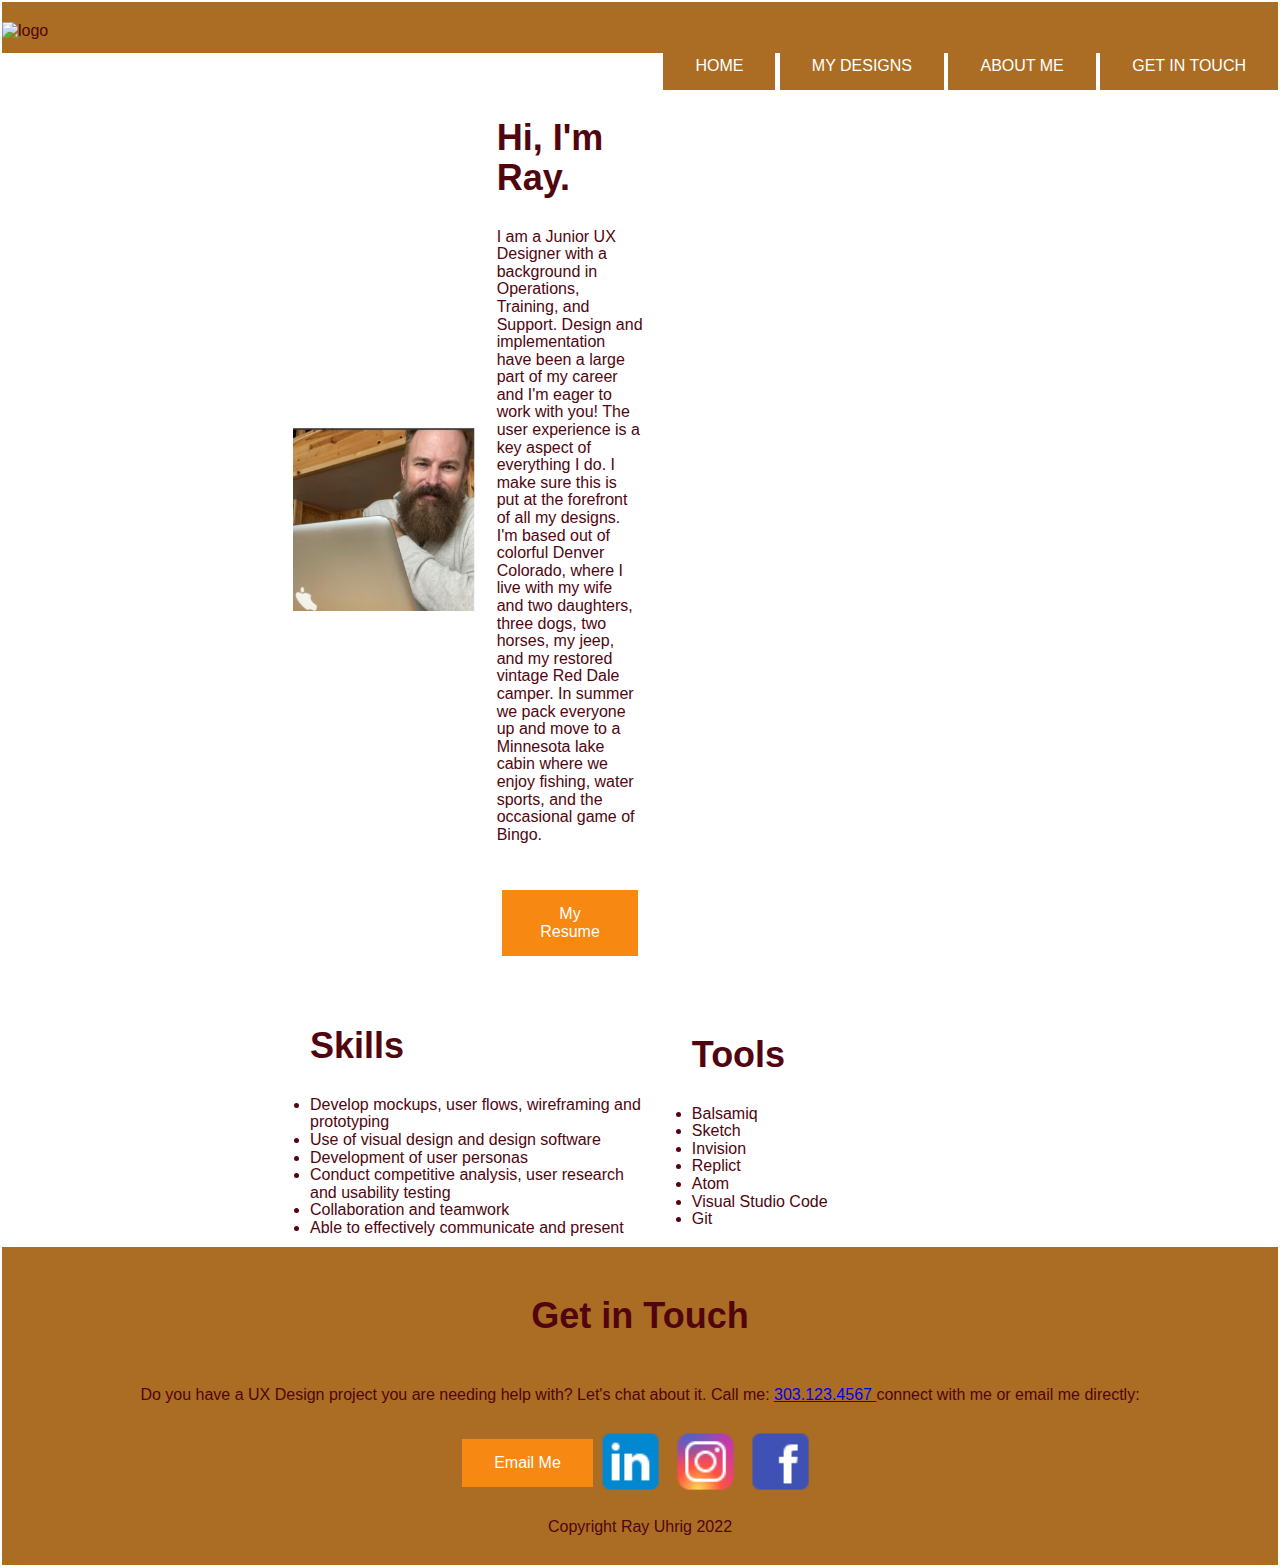
==== commit 88bbd728: "Updated the errors" ====
--- a/about.html
+++ b/about.html
@@ -7,7 +7,7 @@
       src="https://kit.fontawesome.com/01b7c8dea1.js"
       crossorigin="anonymous"
     ></script>
-    <link href="styles/style.css" rel="stylesheet" type="text/css" />
+  
     <link rel="stylesheet" type="text/css" href="css/style.css" />
     <meta name="author" content="Ray Uhrig" />
     <meta name="description" content="My Portfolio" />
@@ -138,7 +138,7 @@
   <div>
     <footer id="contact">
       <div class="footer">
-      <nav>
+    
         <div class="footer1">
           <h2>Get in Touch</h2>
         </div>
@@ -184,7 +184,7 @@
             <p>Copyright Ray Uhrig 2022</p>
           </div>
         </div>
-      </nav>
+
       </div>
     </footer>
   </div>
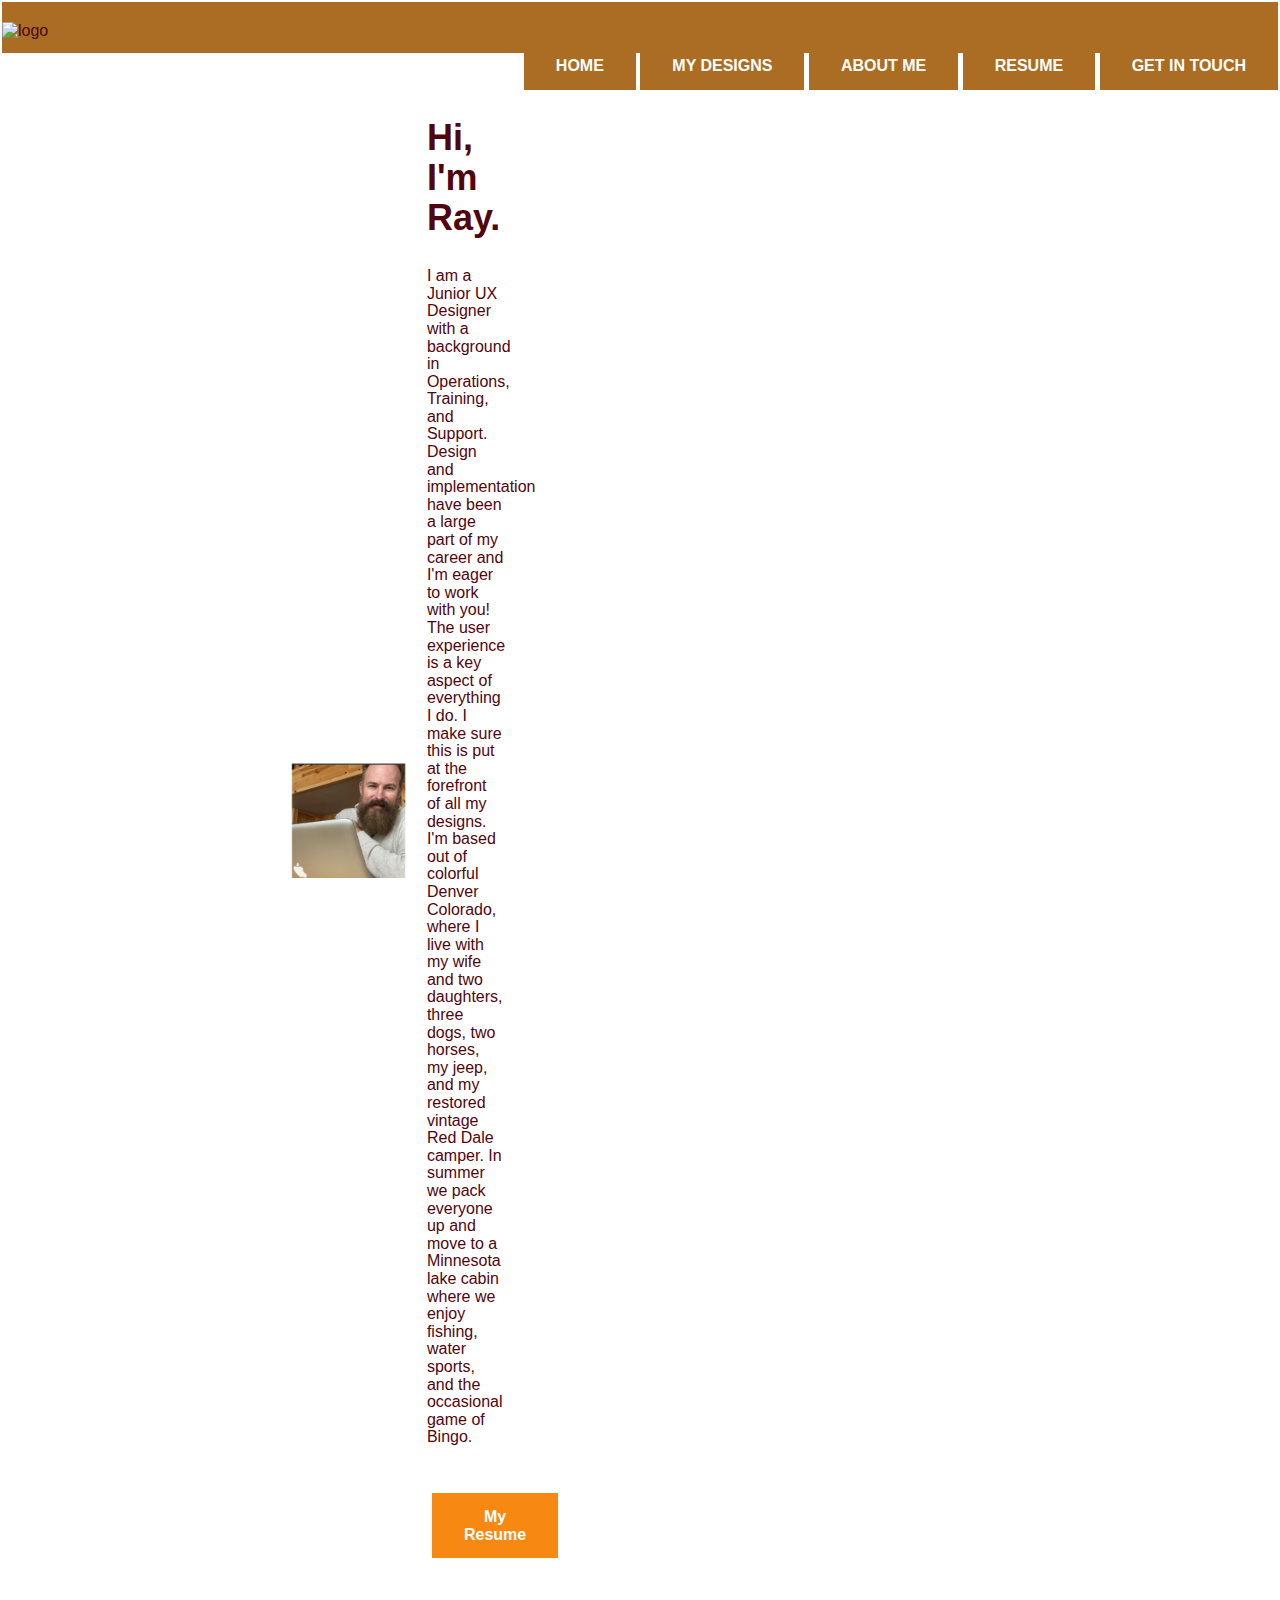
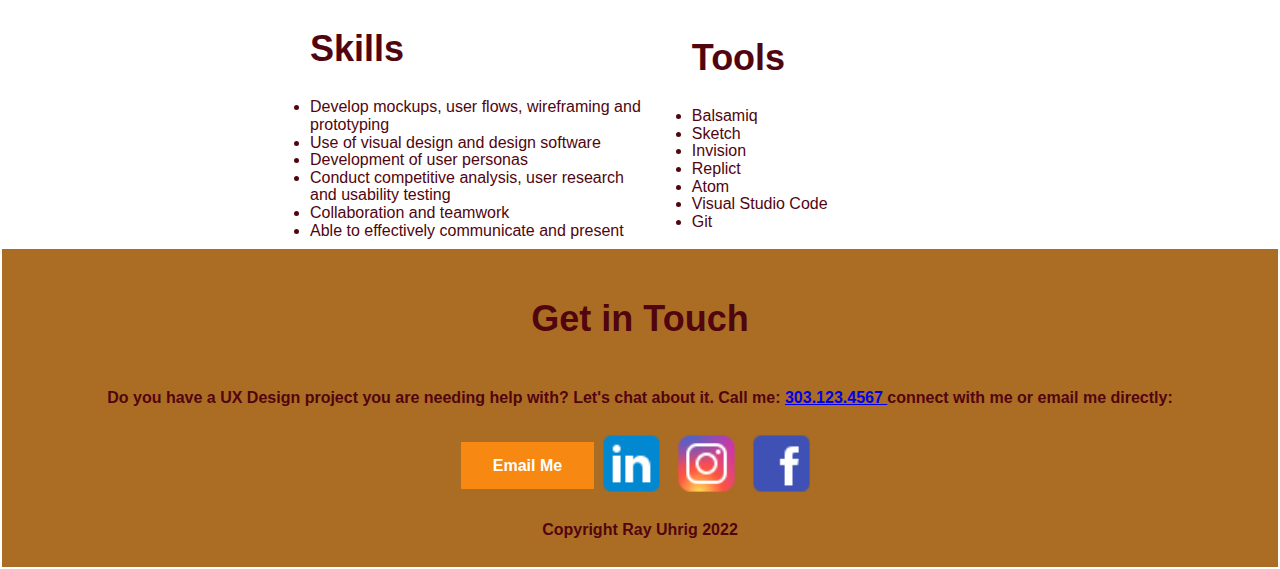
==== commit 99becb08: "Added CV button" ====
--- a/about.html
+++ b/about.html
@@ -42,6 +42,7 @@
                   >About Me</a
                 >
               </li>
+              <li><a href="assets/files/Ray_Uhrig_Resume_2022.pdf" class="button design" target="_self">Resume</a></li>
               <li>
                 <a href="#contact" class="button design" target="_self"
                   >Get In Touch</a
--- a/css/style.css
+++ b/css/style.css
@@ -112,215 +112,217 @@
   }
 
   @media only screen and (min-width: 641px) {
-    footer{
+    footer {
       text-align: unset;
       padding: 20px 0 13px;
-    }
-
-  nav {
-    width: auto;
-    float: right;
-    margin-top: 4px;
-  }
-
-  nav > ul > li {
+      font-weight: bold;
+    }
+
+    nav {
+      width: auto;
+      float: right;
+      margin-top: 4px;
+    }
+
+    nav > ul > li {
+      display: inline-block;
+      position: relative;
+    }
+
+    .navtoggle li:not(:last-child) {
+      display: inline-block;
+    }
+
+    .navtoggle li:last-child {
+      display: none;
+    }
+    .row {
+      flex-direction: column;
+    }
+    .col-sm-60 {
+      width: 60%;
+    }
+
+    .col-sm-40 {
+      width: 40%;
+    }
+    .col-sm-50 {
+      width: 50%;
+    }
+    .col-sm-100 {
+      width: 100%;
+    }
+  }
+
+  /* buttons*/
+
+  .button {
+    background-color: #f78812;
+    border: none;
+    color: white;
+    padding: 15px 32px;
+    text-align: center;
+    text-decoration: none;
     display: inline-block;
+    font-size: 16px;
+    font-weight: bold;
+  }
+
+  .button.hover {
+    background-color: #e02401;
+    color: #ffffff;
+  }
+
+  .button.design {
+    background-color: #ab6d23;
+  }
+
+  .button.design:hover {
+    background-color: #e02401;
+    color: #ffffff;
+  }
+
+  .center {
+    text-align: center;
+  }
+
+  .main {
+    flex: 45%;
+    background-color: #f78812;
+    padding: 20px;
+    margin: 10px;
+  }
+
+  .row:after {
+    content: "";
+    display: table;
+    clear: both;
+  }
+
+  .side {
+    flex: 45%;
+    background-color: #f78812;
+    padding: 20px;
+    margin: 10px;
+  }
+
+  .row {
+    display: flex;
+    flex-direction: row;
+    align-items: center;
+  }
+
+  .column {
+    width: 100%;
+  }
+
+  .maxWidth {
+    max-width: 700px;
+    margin: auto;
+  }
+
+  .col-md-60 {
+    width: 60%;
+  }
+
+  .col-md-40 {
+    width: 40%;
+  }
+  .col-md-50 {
+    width: 50%;
+  }
+
+  .customtext {
+    line-height: 1.1;
+    padding: 20px 30px;
+  }
+
+  .descWrapper {
+    padding: 10px 20px;
+  }
+
+  .descWrapper p {
+    font-size: 16px;
+    padding: 5px;
+    background: #ffffff;
+    color: rgb(0, 0, 0);
+    line-height: 1.1;
+  }
+
+  /* animations */
+
+  .berlin {
+    width: 100%;
+    max-width: 100%;
+    height: auto;
+  }
+
+  @keyframes color-change {
+    from {
+      fill: #e1f00c;
+    }
+    to {
+      fill: #c70f5c;
+    }
+  }
+  .sun {
+    animation-duration: 4s;
+    animation-name: color-change;
+    animation-iteration-count: infinite;
+    animation-direction: alternate;
+    animation-timing-function: linear;
+  }
+
+  @keyframes cloud-move {
+    from {
+      transform: translate(0, 50px);
+    }
+    to {
+      transform: translate(200px, 50px);
+    }
+  }
+
+  .cloud-front {
+    animation: 30s cloud-move infinite alternate linear;
+  }
+
+  @keyframes cloud-move-reverse {
+    from {
+      transform: translate(446px, 48px);
+    }
+    to {
+      transform: translate(100px, 48px);
+    }
+  }
+
+  .cloud-back {
+    animation: 34s cloud-move-reverse infinite alternate linear;
+  }
+
+  .trivellogo {
+    width: 500px;
+    height: 350px;
     position: relative;
-  }
-
-  .navtoggle li:not(:last-child) {
-    display: inline-block;
-  }
-
-  .navtoggle li:last-child {
-    display: none;
-  }
-  .row {
-    flex-direction: column;
-  }
-  .col-sm-60 {
+    animation: glide 2s ease-in-out alternate infinite;
+  }
+
+  @keyframes glide {
+    from {
+      left: 50px;
+      top: 30px;
+    }
+
+    to {
+      left: 700px;
+      top: 30px;
+    }
+  }
+
+  .column1 {
     width: 60%;
   }
 
-  .col-sm-40 {
+  .coulumn2 {
     width: 40%;
   }
-  .col-sm-50 {
-    width: 50%;
-  }
-  .col-sm-100 {
-    width: 100%;
-  }
-}
-
-/* buttons*/
-
-.button {
-  background-color: #f78812;
-  border: none;
-  color: white;
-  padding: 15px 32px;
-  text-align: center;
-  text-decoration: none;
-  display: inline-block;
-  font-size: 16px;
-}
-
-.button.hover {
-  background-color: #e02401;
-  color: #ffffff;
-}
-
-.button.design {
-  background-color: #ab6d23;
-}
-
-.button.design:hover {
-  background-color: #e02401;
-  color: #ffffff;
-}
-
-.center {
-  text-align: center;
-}
-
-.main {
-  flex: 45%;
-  background-color: #f78812;
-  padding: 20px;
-  margin: 10px;
-}
-
-.row:after {
-  content: "";
-  display: table;
-  clear: both;
-}
-
-.side {
-  flex: 45%;
-  background-color: #f78812;
-  padding: 20px;
-  margin: 10px;
-}
-
-.row {
-  display: flex;
-  flex-direction: row;
-  align-items: center;
-}
-
-.column {
-  width: 100%;
-}
-
-.maxWidth {
-  max-width: 700px;
-  margin: auto;
-}
-
-.col-md-60 {
-  width: 60%;
-}
-
-.col-md-40 {
-  width: 40%;
-}
-.col-md-50 {
-  width: 50%;
-}
-
-.customtext {
-  line-height: 1.1;
-  padding: 20px 30px;
-}
-
-.descWrapper {
-  padding: 10px 20px;
-}
-
-.descWrapper p {
-  font-size: 16px;
-  padding: 5px;
-  background: #ffffff;
-  color: rgb(0, 0, 0);
-  line-height: 1.1;
-}
-
-/* animations */
-
-.berlin {
-  width: 100%;
-  max-width: 100%;
-  height: auto;
-}
-
-@keyframes color-change {
-  from {
-    fill: #e1f00c;
-  }
-  to {
-    fill: #c70f5c;
-  }
-}
-.sun {
-  animation-duration: 4s;
-  animation-name: color-change;
-  animation-iteration-count: infinite;
-  animation-direction: alternate;
-  animation-timing-function: linear;
-}
-
-@keyframes cloud-move {
-  from {
-    transform: translate(0, 50px);
-  }
-  to {
-    transform: translate(200px, 50px);
-  }
-}
-
-.cloud-front {
-  animation: 30s cloud-move infinite alternate linear;
-}
-
-@keyframes cloud-move-reverse {
-  from {
-    transform: translate(446px, 48px);
-  }
-  to {
-    transform: translate(100px, 48px);
-  }
-}
-
-.cloud-back {
-  animation: 34s cloud-move-reverse infinite alternate linear;
-}
-
-.trivellogo {
-  width: 500px;
-  height: 350px;
-  position: relative;
-  animation: glide 2s ease-in-out alternate infinite;
-}
-
-@keyframes glide {
-  from {
-    left: 50px;
-    top: 30px;
-  }
-
-  to {
-    left: 700px;
-    top: 30px;
-  }
-}
-
-.column1 {
-  width: 60%;
-}
-
-.coulumn2 {
-  width: 40%;
-}
-}+}
